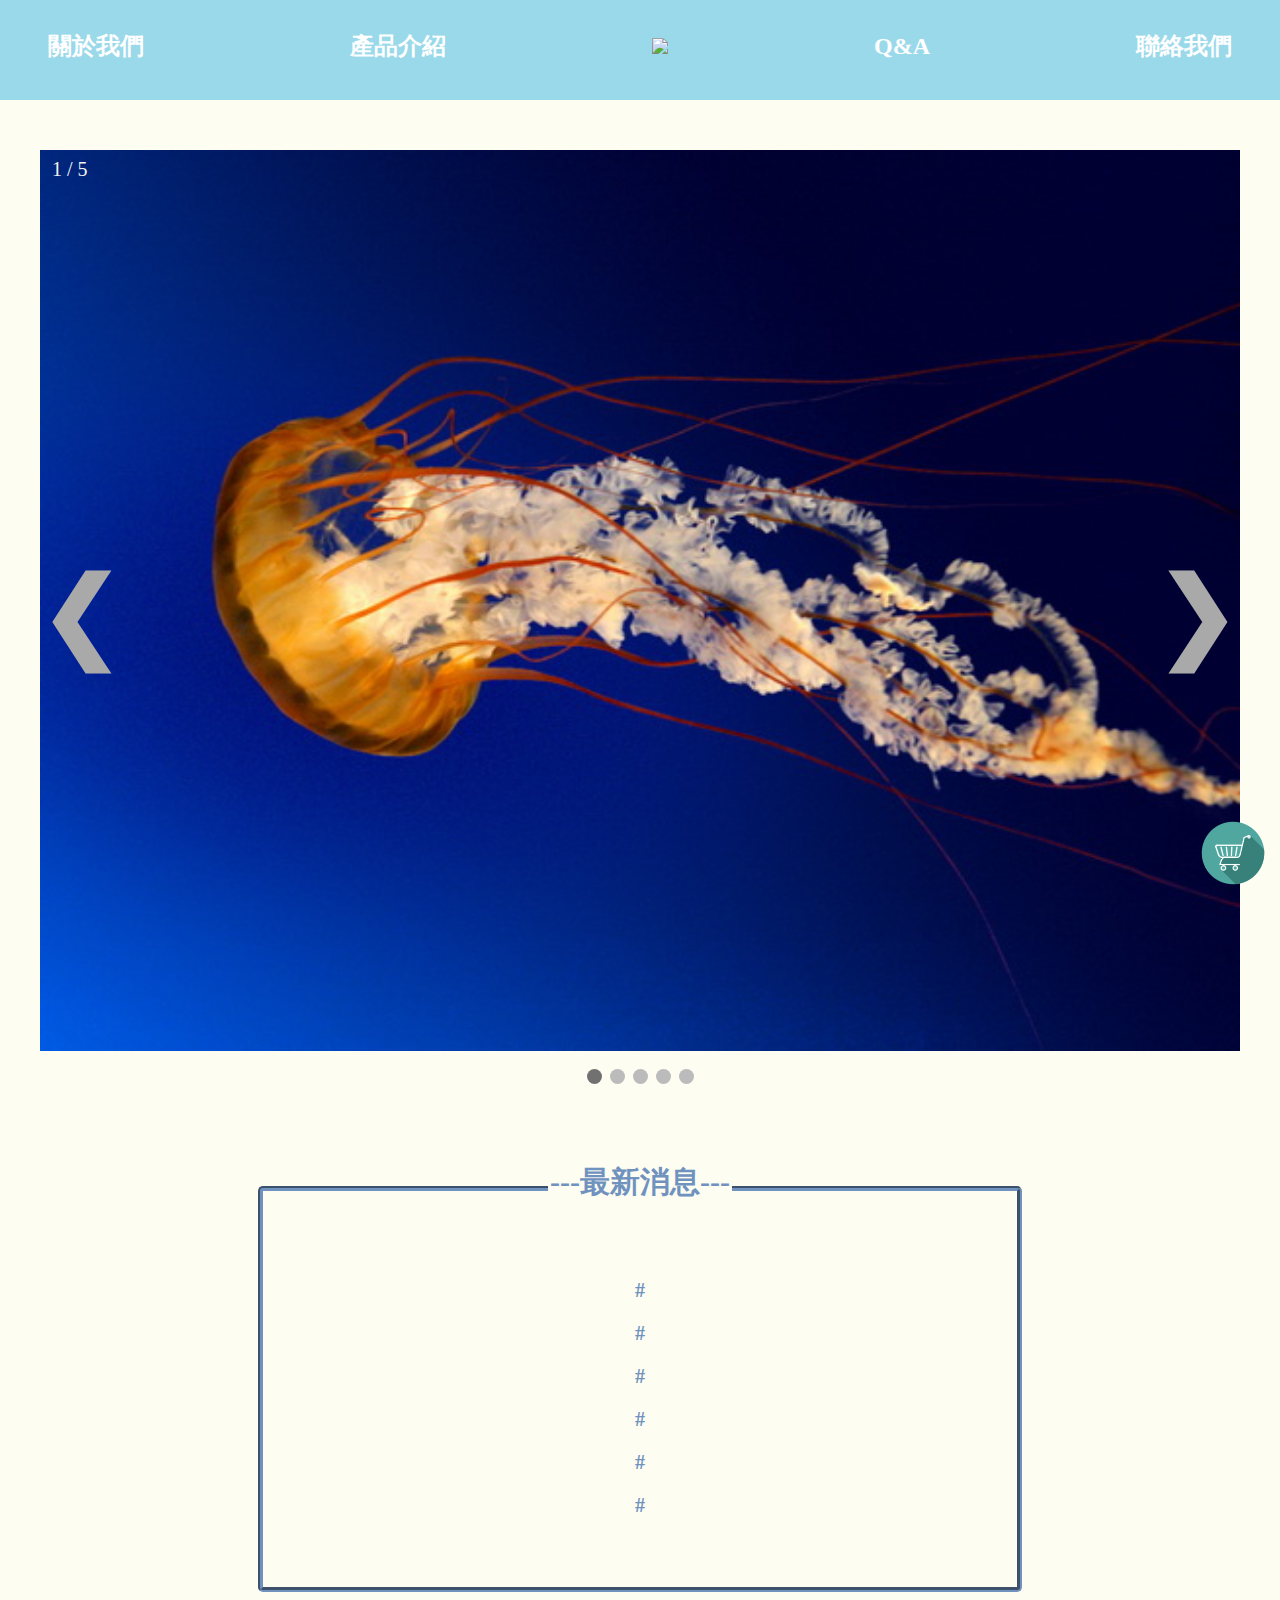
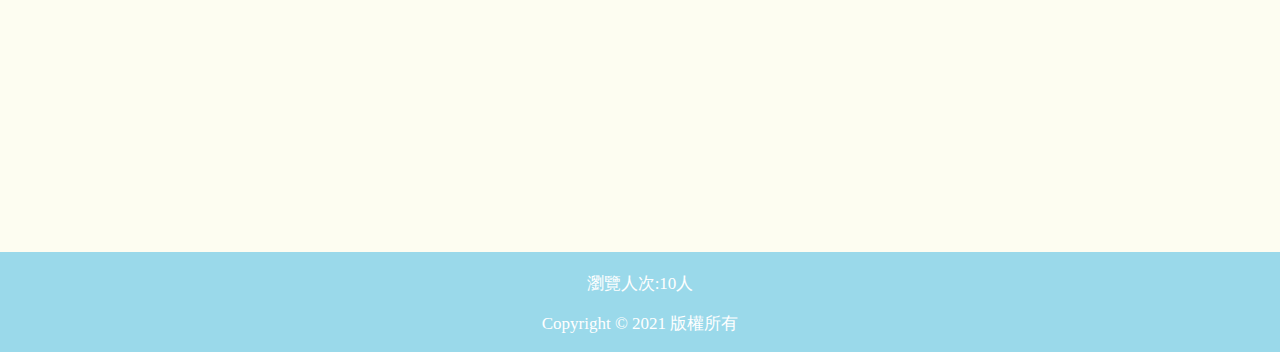
==== index.html @ 9b43ddcc "Add files via upload" ====
<!DOCTYPE html>
<html lang="en">

<head>
  <meta charset="UTF-8">
  <meta name="viewport" content="width=device-width, initial-scale=1.0">
  <title>主頁</title>
  <link rel="stylesheet" type="text/css" href="assets/Css/style.css">
  <link rel="stylesheet" type="text/css" href="assets/Css/slideshow.css">

</head>

<body>

  <div class="header">
    <div class="url">
      <a href="">關於我們</a>
      <a href="">產品介紹</a>
      <a href=""><img src="./assets/Image/logo.png"></a>
      <a href="">Q&A</a>
      <a href="">聯絡我們</a>
    </div>
    <a class="login" href="">LOG IN</a>
  </div>

  <a href=""><img class="shoppingcart" src="./assets/Image/shoppingcart.png"></a>
  <div class="slideshow-container">

    <div class="mySlides fade">
      <div class="numbertext">1 / 5</div>
      <img src="assets/Image/img1.jpg" style="width:100%">
    </div>

    <div class="mySlides fade">
      <div class="numbertext">2 / 5</div>
      <img src="assets/Image/img2.jpg" style="width:100%">
    </div>

    <div class="mySlides fade">
      <div class="numbertext">3 / 5</div>
      <img src="assets/Image/img3.jpg" style="width:100%">
    </div>
    <div class="mySlides fade">
      <div class="numbertext">4 / 5</div>
      <img src="assets/Image/img4.jpg" style="width:100%">
    </div>
    <div class="mySlides fade">
      <div class="numbertext">5 / 5</div>
      <img src="assets/Image/img5.jpg" style="width:100%">
    </div>
    <a class="prev" onclick="plusSlides(-1)">&#10094;</a>
    <a class="next" onclick="plusSlides(1)">&#10095;</a>

  </div>
  <br>

  <div style="text-align:center">
    <span class="dot" onclick="currentSlide(1)"></span>
    <span class="dot" onclick="currentSlide(2)"></span>
    <span class="dot" onclick="currentSlide(3)"></span>
    <span class="dot" onclick="currentSlide(4)"></span>
    <span class="dot" onclick="currentSlide(5)"></span>
  </div>
  <script src="./assets/Js/slideshow.js"></script>
  <fieldset>
    <legend>---最新消息---</legend>
    <p>#</p>
    <p>#</p>
    <p>#</p>
    <p>#</p>
    <p>#</p>
    <p>#</p>
  </fieldset>

</body>
<footer>
  <p>瀏覽人次:10人</p>
  <p>Copyright © 2021 版權所有</p>
</footer>

</html>
---- assets/Css/style.css ----
body {
  background-color: #fdfdf1;
}

.header {
  width: 100%;
  height: 100px;
  position: fixed;
  top: 0px;
  left: 0px;
  z-index: 5;
  background-color: #9ad9ea;
  border-radius: 0px;
  font-size: 24px;
  text-align: center;

}

.header a {
  color: white;
  text-decoration: none;
  font-weight: bold;
}

.header .url {
  position: relative;
  top: 30px;
  word-spacing: 200px;
}

.login {
  position: relative;
  right: -680px;
  font-size: 20px;
  top: 40px
}

footer {
  position: relative;
  margin-left: -8px;
  margin-right: -8px;
  bottom: -10px;
  width: auto;
  height: 100px;
  background-color: #9ad9ea;
  color: white;
  text-align: center;
}

footer p {
  position: relative;
  bottom: -20px;
  font-size: 17px;
}

fieldset {
  color: #7092bf;
  border-radius: 5px;
  border-color: #7092bf;
  border-width: 5px;
  font-weight: bold;
  margin: 80px 250px 250px;
  padding: 50px;
  text-align: center;
  font-size: 20px;
}

legend {
  text-align: center;
  font-size: 30px;
  position: relative;
  top: -6px;
}

.shoppingcart {
  position: fixed;
  right: 15px;
  bottom: 15px;
  z-index: 3;
}
---- assets/Css/slideshow.css ----
.mySlides {
  display: none;
}

.mySlides img {
  vertical-align: middle;
}

/* Slideshow container */
.slideshow-container {
  max-width: 1200px;
  margin: auto;
  position: relative;
  margin-top: 150px;
}

/* Next & previous buttons */
.prev,
.next {
  cursor: pointer;
  position: absolute;
  top: 45%;
  color: darkgray;
  font-weight: bold;
  font-size: 100px;
  transition: 0.6s ease;
  user-select: none;
}

/* Position the "next button" to the right */
.next {
  right: 0;
}

/* On hover, add a black background color with a little bit see-through */
.prev:hover,
.next:hover {
  color: black;
}

/* Caption text */
.text {
  color: #f2f2f2;
  font-size: 15px;
  padding: 8px 12px;
  position: absolute;
  bottom: 8px;
  width: 100%;
  text-align: center;
}

/* Number text (1/3 etc) */
.numbertext {
  color: #f2f2f2;
  font-size: 20px;
  padding: 8px 12px;
  position: absolute;
  top: 0;
}

/* The dots/bullets/indicators */
.dot {
  cursor: pointer;
  height: 15px;
  width: 15px;
  margin: 0 2px;
  background-color: #bbb;
  border-radius: 50%;
  display: inline-block;
  ackground-color 0.6s ease;
}

.active,
.dot:hover {
  background-color: #717171;
}

/* Fading animation */
.fade {
  -webkit-animation-name: fade;
  -webkit-animation-duration: 1.5s;
  animation-name: fade;
  animation-duration: 1.5s;
}

@-webkit-keyframes fade {
  from {
    opacity: .4
  }

  to {
    opacity: 1
  }
}

@keyframes fade {
  from {
    opacity: .4
  }

  to {
    opacity: 1
  }
}

/* On smaller screens, decrease text size */
@media only screen and (max-width: 300px) {

  .prev,
  .next,
  .text {
    font-size: 11px
  }
}
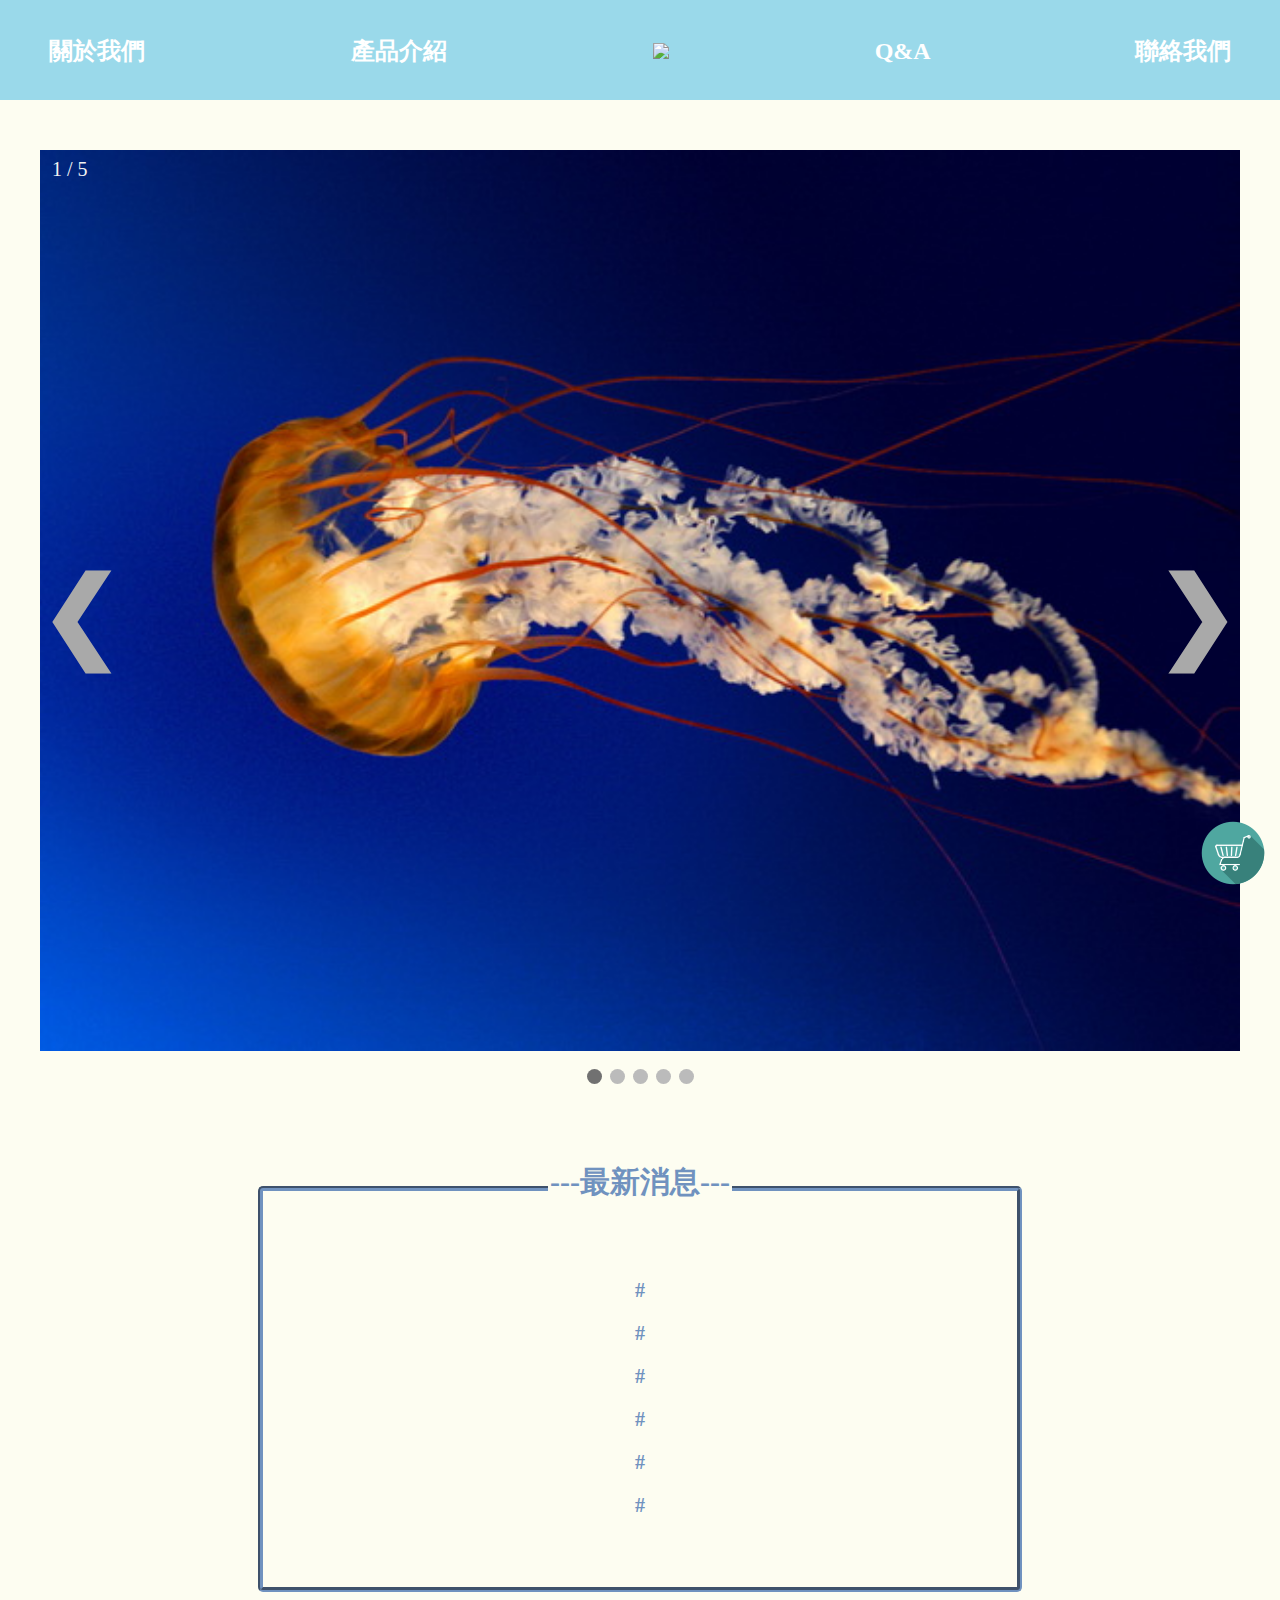
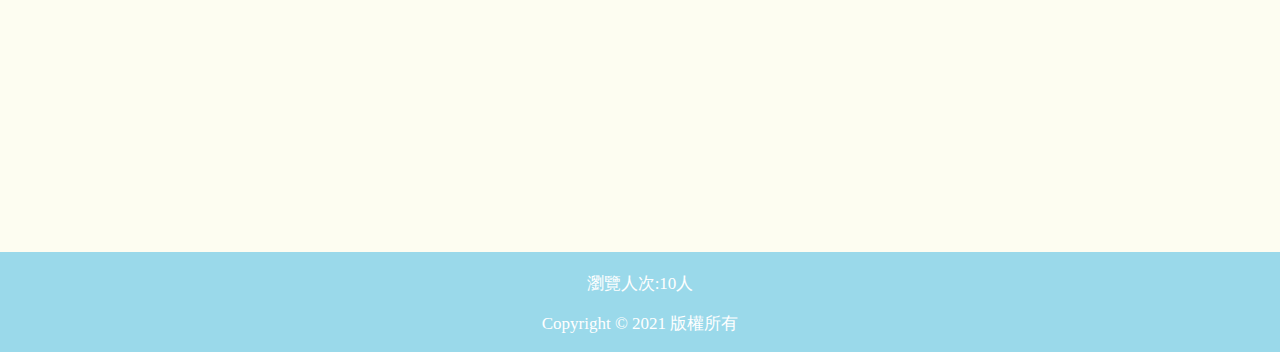
==== commit b13150e1: "Add files via upload" ====
--- a/index.html
+++ b/index.html
@@ -11,66 +11,68 @@
 </head>
 
 <body>
-
   <div class="header">
     <div class="url">
-      <a href="">關於我們</a>
-      <a href="">產品介紹</a>
-      <a href=""><img src="./assets/Image/logo.png"></a>
-      <a href="">Q&A</a>
-      <a href="">聯絡我們</a>
+      <h2>
+        <a href="">關於我們</a>
+        <a href="">產品介紹</a>
+        <a href=""><img src="./assets/Image/logo.png"></a>
+        <a href="">Q&A</a>
+        <a href="">聯絡我們</a>
+      </h2>
     </div>
+
     <a class="login" href="">LOG IN</a>
   </div>
 
-  <a href=""><img class="shoppingcart" src="./assets/Image/shoppingcart.png"></a>
-  <div class="slideshow-container">
+  <a href=""><img class="shoppingcart" src="./assets/Image/shoppingcart.png">
+    <div class="slideshow-container">
 
-    <div class="mySlides fade">
-      <div class="numbertext">1 / 5</div>
-      <img src="assets/Image/img1.jpg" style="width:100%">
+      <div class="mySlides fade">
+        <div class="numbertext">1 / 5</div>
+        <img src="assets/Image/img1.jpg" style="width:100%">
+      </div>
+
+      <div class="mySlides fade">
+        <div class="numbertext">2 / 5</div>
+        <img src="assets/Image/img2.jpg" style="width:100%">
+      </div>
+
+      <div class="mySlides fade">
+        <div class="numbertext">3 / 5</div>
+        <img src="assets/Image/img3.jpg" style="width:100%">
+      </div>
+      <div class="mySlides fade">
+        <div class="numbertext">4 / 5</div>
+        <img src="assets/Image/img4.jpg" style="width:100%">
+      </div>
+      <div class="mySlides fade">
+        <div class="numbertext">5 / 5</div>
+        <img src="assets/Image/img5.jpg" style="width:100%">
+      </div>
+      <a class="prev" onclick="plusSlides(-1)">&#10094;</a>
+      <a class="next" onclick="plusSlides(1)">&#10095;</a>
+
     </div>
+    <br>
 
-    <div class="mySlides fade">
-      <div class="numbertext">2 / 5</div>
-      <img src="assets/Image/img2.jpg" style="width:100%">
+    <div style="text-align:center">
+      <span class="dot" onclick="currentSlide(1)"></span>
+      <span class="dot" onclick="currentSlide(2)"></span>
+      <span class="dot" onclick="currentSlide(3)"></span>
+      <span class="dot" onclick="currentSlide(4)"></span>
+      <span class="dot" onclick="currentSlide(5)"></span>
     </div>
-
-    <div class="mySlides fade">
-      <div class="numbertext">3 / 5</div>
-      <img src="assets/Image/img3.jpg" style="width:100%">
-    </div>
-    <div class="mySlides fade">
-      <div class="numbertext">4 / 5</div>
-      <img src="assets/Image/img4.jpg" style="width:100%">
-    </div>
-    <div class="mySlides fade">
-      <div class="numbertext">5 / 5</div>
-      <img src="assets/Image/img5.jpg" style="width:100%">
-    </div>
-    <a class="prev" onclick="plusSlides(-1)">&#10094;</a>
-    <a class="next" onclick="plusSlides(1)">&#10095;</a>
-
-  </div>
-  <br>
-
-  <div style="text-align:center">
-    <span class="dot" onclick="currentSlide(1)"></span>
-    <span class="dot" onclick="currentSlide(2)"></span>
-    <span class="dot" onclick="currentSlide(3)"></span>
-    <span class="dot" onclick="currentSlide(4)"></span>
-    <span class="dot" onclick="currentSlide(5)"></span>
-  </div>
-  <script src="./assets/Js/slideshow.js"></script>
-  <fieldset>
-    <legend>---最新消息---</legend>
-    <p>#</p>
-    <p>#</p>
-    <p>#</p>
-    <p>#</p>
-    <p>#</p>
-    <p>#</p>
-  </fieldset>
+    <script src="./assets/Js/slideshow.js"></script>
+    <fieldset>
+      <legend>---最新消息---</legend>
+      <p>#</p>
+      <p>#</p>
+      <p>#</p>
+      <p>#</p>
+      <p>#</p>
+      <p>#</p>
+    </fieldset>
 
 </body>
 <footer>
--- a/assets/Css/style.css
+++ b/assets/Css/style.css
@@ -11,9 +11,7 @@
   z-index: 5;
   background-color: #9ad9ea;
   border-radius: 0px;
-  font-size: 24px;
   text-align: center;
-
 }
 
 .header a {
@@ -24,15 +22,14 @@
 
 .header .url {
   position: relative;
-  top: 30px;
+  top: 15px;
   word-spacing: 200px;
 }
 
 .login {
   position: relative;
   right: -680px;
-  font-size: 20px;
-  top: 40px
+  top: 20px
 }
 
 footer {
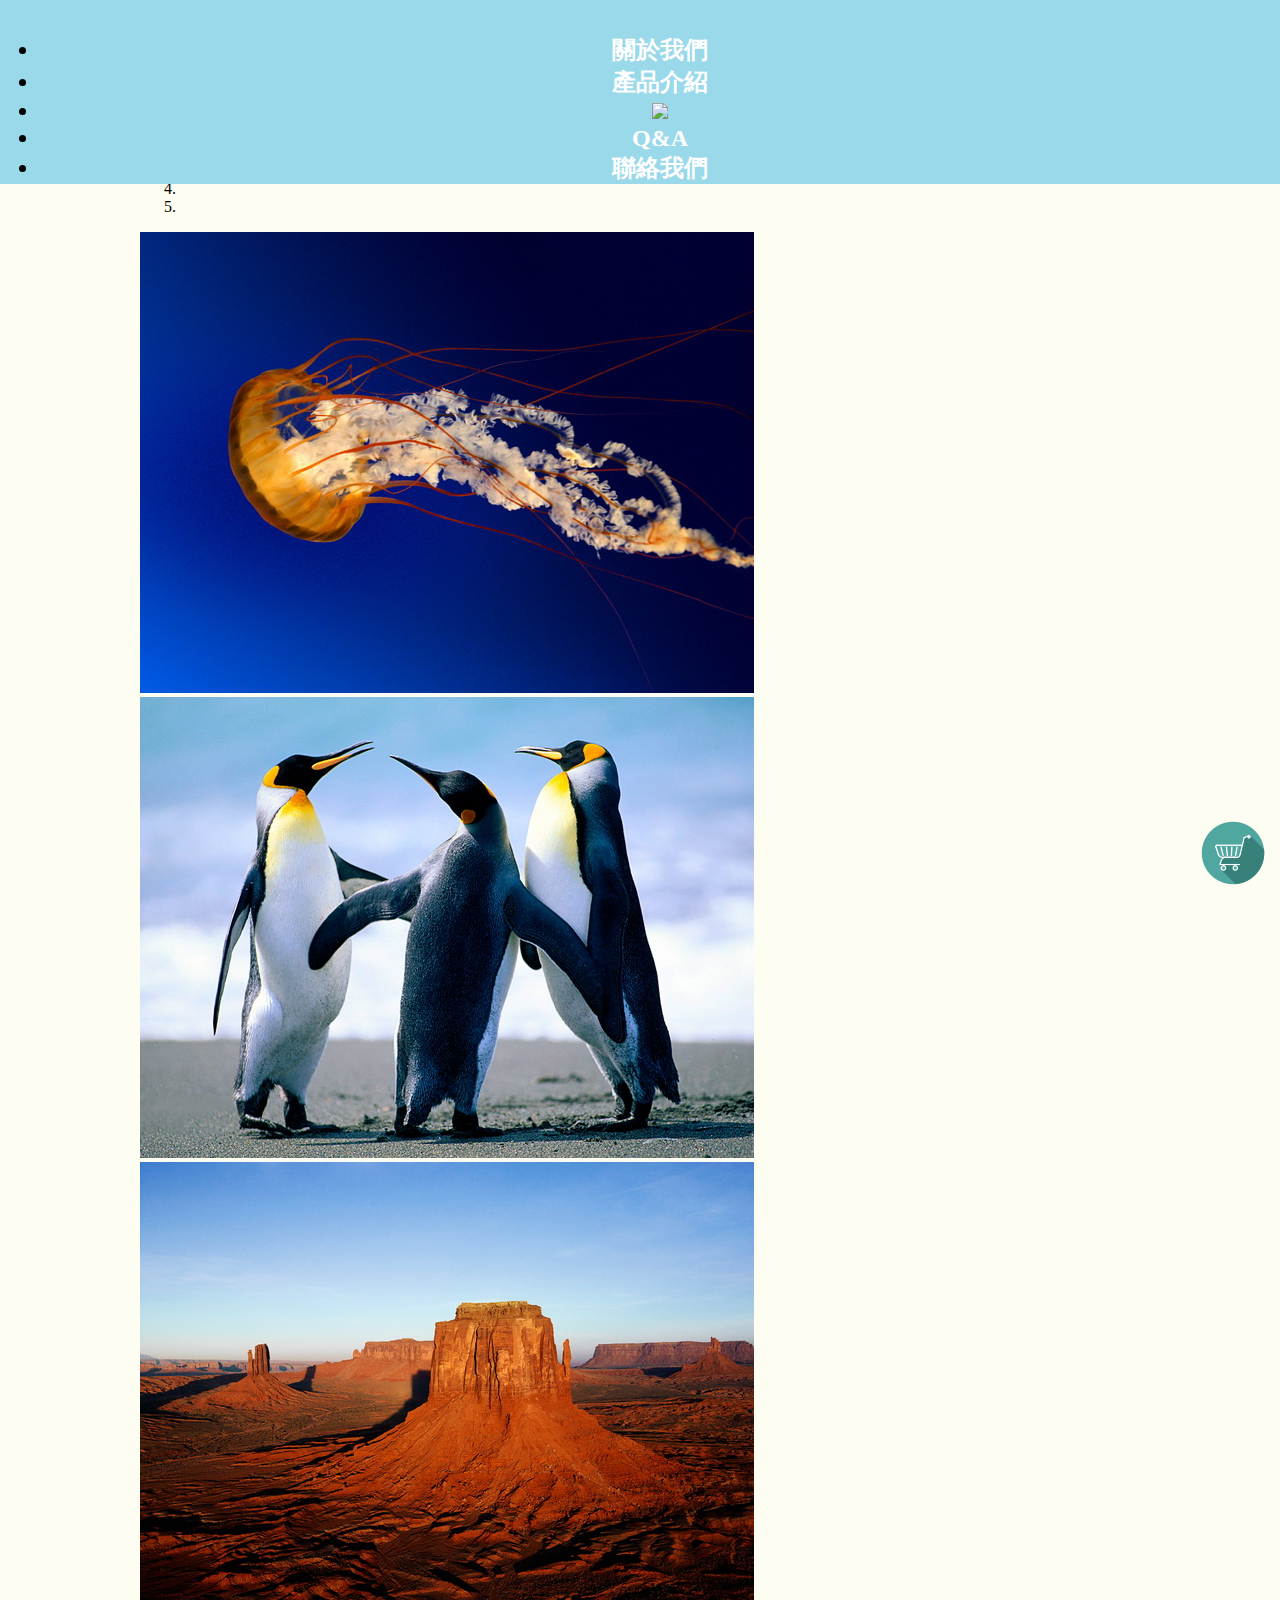
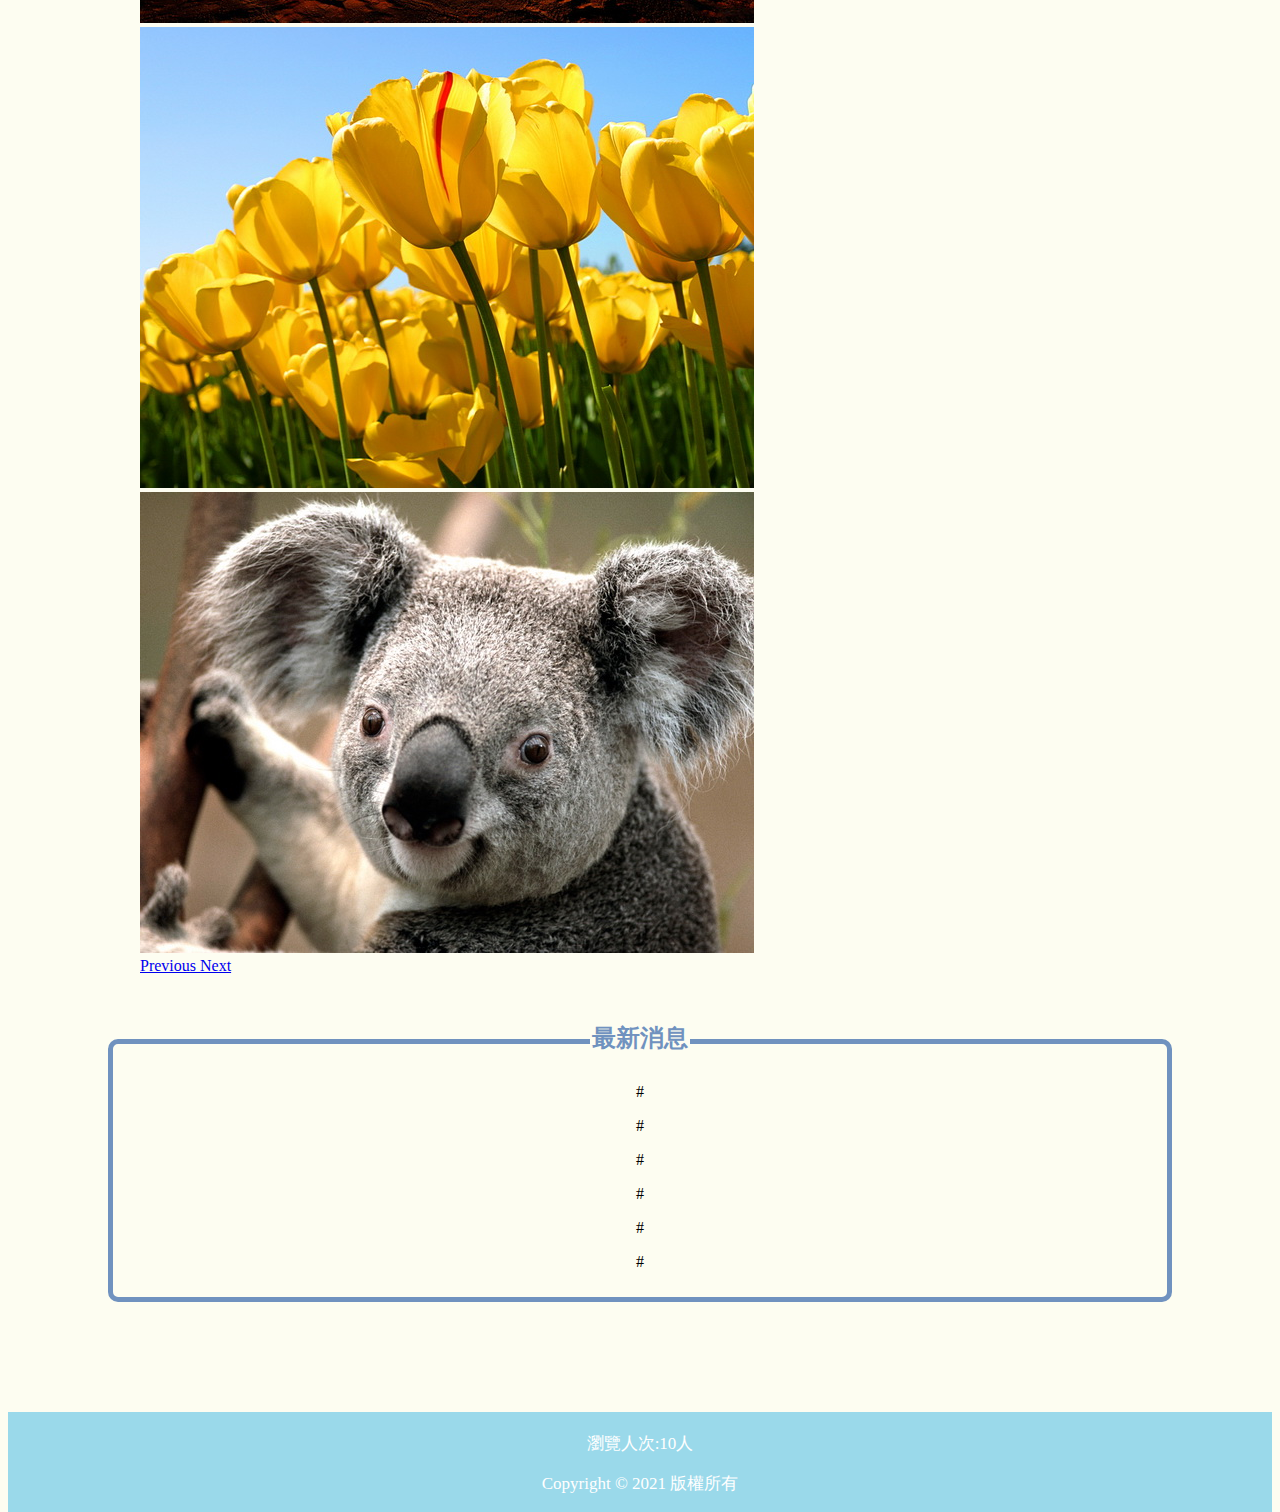
==== commit c591daba: "Add files via upload" ====
--- a/index.html
+++ b/index.html
@@ -7,73 +7,95 @@
   <title>主頁</title>
   <link rel="stylesheet" type="text/css" href="assets/Css/style.css">
   <link rel="stylesheet" type="text/css" href="assets/Css/slideshow.css">
+  <link rel="stylesheet" href="https://stackpath.bootstrapcdn.com/bootstrap/4.2.1/css/bootstrap.min.css"
+    integrity="sha384-GJzZqFGwb1QTTN6wy59ffF1BuGJpLSa9DkKMp0DgiMDm4iYMj70gZWKYbI706tWS" crossorigin="anonymous">
 
 </head>
 
 <body>
   <div class="header">
-    <div class="url">
-      <h2>
-        <a href="">關於我們</a>
-        <a href="">產品介紹</a>
-        <a href=""><img src="./assets/Image/logo.png"></a>
-        <a href="">Q&A</a>
-        <a href="">聯絡我們</a>
-      </h2>
-    </div>
+    <ul class="nav justify-content-center nav-fill">
+      <li class="nav-item">
 
-    <a class="login" href="">LOG IN</a>
+        <a class="nav-link" href="#">關於我們</a>
+      </li>
+      <li class="nav-item">
+        <a class="nav-link" href="#">產品介紹</a>
+      </li>
+      <li class="nav-item">
+        <a class="nav-link" href="#"><img src="#"></a>
+      </li>
+      <li class="nav-item">
+        <a class="nav-link" href="#">Q&A</a></h3>
+      </li>
+      <li class="nav-item">
+        <a class="nav-link" href="#">聯絡我們</a>
+      </li>
+    </ul>
   </div>
 
-  <a href=""><img class="shoppingcart" src="./assets/Image/shoppingcart.png">
-    <div class="slideshow-container">
+  <a class="login" href="">LOG IN</a>
 
-      <div class="mySlides fade">
-        <div class="numbertext">1 / 5</div>
-        <img src="assets/Image/img1.jpg" style="width:100%">
+
+  <a href=""><img class="shoppingcart" src="./assets/Image/shoppingcart.png"></a>
+  <div class="slideshow-container">
+    <div id="carouselExampleIndicators" class="carousel slide" data-ride="carousel">
+      <ol class="carousel-indicators">
+        <li data-target="#carouselExampleIndicators" data-slide-to="0" class="active"></li>
+        <li data-target="#carouselExampleIndicators" data-slide-to="1"></li>
+        <li data-target="#carouselExampleIndicators" data-slide-to="2"></li>
+        <li data-target="#carouselExampleIndicators" data-slide-to="3"></li>
+        <li data-target="#carouselExampleIndicators" data-slide-to="4"></li>
+      </ol>
+      <div class="carousel-inner">
+        <div class="carousel-item active">
+          <img src="assets/Image/img1.jpg" class="d-block w-100" alt="...">
+        </div>
+        <div class="carousel-item">
+          <img src="assets/Image/img2.jpg" class="d-block w-100" alt="...">
+        </div>
+        <div class="carousel-item">
+          <img src="assets/Image/img3.jpg" class="d-block w-100" alt="...">
+        </div>
+        <div class="carousel-item">
+          <img src="assets/Image/img4.jpg" class="d-block w-100" alt="...">
+        </div>
+        <div class="carousel-item">
+          <img src="assets/Image/img5.jpg" class="d-block w-100" alt="...">
+        </div>
       </div>
+      <a class="carousel-control-prev" href="#carouselExampleIndicators" role="button" data-slide="prev">
+        <span class="carousel-control-prev-icon" aria-hidden="true"></span>
+        <span class="sr-only">Previous</span>
+      </a>
+      <a class="carousel-control-next" href="#carouselExampleIndicators" role="button" data-slide="next">
+        <span class="carousel-control-next-icon" aria-hidden="true"></span>
+        <span class="sr-only">Next</span>
+      </a>
+    </div>
+  </div>
 
-      <div class="mySlides fade">
-        <div class="numbertext">2 / 5</div>
-        <img src="assets/Image/img2.jpg" style="width:100%">
-      </div>
-
-      <div class="mySlides fade">
-        <div class="numbertext">3 / 5</div>
-        <img src="assets/Image/img3.jpg" style="width:100%">
-      </div>
-      <div class="mySlides fade">
-        <div class="numbertext">4 / 5</div>
-        <img src="assets/Image/img4.jpg" style="width:100%">
-      </div>
-      <div class="mySlides fade">
-        <div class="numbertext">5 / 5</div>
-        <img src="assets/Image/img5.jpg" style="width:100%">
-      </div>
-      <a class="prev" onclick="plusSlides(-1)">&#10094;</a>
-      <a class="next" onclick="plusSlides(1)">&#10095;</a>
-
-    </div>
-    <br>
-
-    <div style="text-align:center">
-      <span class="dot" onclick="currentSlide(1)"></span>
-      <span class="dot" onclick="currentSlide(2)"></span>
-      <span class="dot" onclick="currentSlide(3)"></span>
-      <span class="dot" onclick="currentSlide(4)"></span>
-      <span class="dot" onclick="currentSlide(5)"></span>
-    </div>
-    <script src="./assets/Js/slideshow.js"></script>
-    <fieldset>
-      <legend>---最新消息---</legend>
+  <fieldset class="scheduler-border">
+    <legend class="scheduler-border">最新消息</legend>
+    <div class="text">
       <p>#</p>
       <p>#</p>
       <p>#</p>
       <p>#</p>
       <p>#</p>
       <p>#</p>
-    </fieldset>
+    </div>
+  </fieldset>
 
+  <script src="https://code.jquery.com/jquery-3.3.1.slim.min.js"
+    integrity="sha384-q8i/X+965DzO0rT7abK41JStQIAqVgRVzpbzo5smXKp4YfRvH+8abtTE1Pi6jizo" crossorigin="anonymous">
+  </script>
+  <script src="https://cdnjs.cloudflare.com/ajax/libs/popper.js/1.14.6/umd/popper.min.js"
+    integrity="sha384-wHAiFfRlMFy6i5SRaxvfOCifBUQy1xHdJ/yoi7FRNXMRBu5WHdZYu1hA6ZOblgut" crossorigin="anonymous">
+  </script>
+  <script src="https://stackpath.bootstrapcdn.com/bootstrap/4.2.1/js/bootstrap.min.js"
+    integrity="sha384-B0UglyR+jN6CkvvICOB2joaf5I4l3gm9GU6Hc1og6Ls7i6U/mkkaduKaBhlAXv9k" crossorigin="anonymous">
+  </script>
 </body>
 <footer>
   <p>瀏覽人次:10人</p>
--- a/assets/Css/style.css
+++ b/assets/Css/style.css
@@ -4,14 +4,15 @@
 
 .header {
   width: 100%;
-  height: 100px;
+  height: 80px;
   position: fixed;
   top: 0px;
   left: 0px;
-  z-index: 5;
+  z-index: 50;
   background-color: #9ad9ea;
   border-radius: 0px;
   text-align: center;
+  font-size: 24px;
 }
 
 .header a {
@@ -20,10 +21,10 @@
   font-weight: bold;
 }
 
-.header .url {
+.nav {
   position: relative;
-  top: 15px;
-  word-spacing: 200px;
+  top: 10px;
+  background-color: #9ad9ea;
 }
 
 .login {
@@ -34,8 +35,6 @@
 
 footer {
   position: relative;
-  margin-left: -8px;
-  margin-right: -8px;
   bottom: -10px;
   width: auto;
   height: 100px;
@@ -50,23 +49,25 @@
   font-size: 17px;
 }
 
-fieldset {
-  color: #7092bf;
-  border-radius: 5px;
-  border-color: #7092bf;
-  border-width: 5px;
-  font-weight: bold;
-  margin: 80px 250px 250px;
-  padding: 50px;
+
+
+
+fieldset.scheduler-border {
+  border: 5px solid #7092bf;
+  padding: 10px;
+  border-radius: 10px;
+  margin: 50px 100px 100px;
   text-align: center;
-  font-size: 20px;
 }
 
-legend {
+legend.scheduler-border {
+  width: auto;
   text-align: center;
-  font-size: 30px;
+  font-size: 24px;
+  color: #7092bf;
+  font-weight: bold;
   position: relative;
-  top: -6px;
+  top: -3px
 }
 
 .shoppingcart {
--- a/assets/Css/slideshow.css
+++ b/assets/Css/slideshow.css
@@ -1,114 +1,6 @@
-.mySlides {
-  display: none;
-}
-
-.mySlides img {
-  vertical-align: middle;
-}
-
-/* Slideshow container */
 .slideshow-container {
-  max-width: 1200px;
+  max-width: 1000px;
   margin: auto;
   position: relative;
-  margin-top: 150px;
-}
-
-/* Next & previous buttons */
-.prev,
-.next {
-  cursor: pointer;
-  position: absolute;
-  top: 45%;
-  color: darkgray;
-  font-weight: bold;
-  font-size: 100px;
-  transition: 0.6s ease;
-  user-select: none;
-}
-
-/* Position the "next button" to the right */
-.next {
-  right: 0;
-}
-
-/* On hover, add a black background color with a little bit see-through */
-.prev:hover,
-.next:hover {
-  color: black;
-}
-
-/* Caption text */
-.text {
-  color: #f2f2f2;
-  font-size: 15px;
-  padding: 8px 12px;
-  position: absolute;
-  bottom: 8px;
-  width: 100%;
-  text-align: center;
-}
-
-/* Number text (1/3 etc) */
-.numbertext {
-  color: #f2f2f2;
-  font-size: 20px;
-  padding: 8px 12px;
-  position: absolute;
-  top: 0;
-}
-
-/* The dots/bullets/indicators */
-.dot {
-  cursor: pointer;
-  height: 15px;
-  width: 15px;
-  margin: 0 2px;
-  background-color: #bbb;
-  border-radius: 50%;
-  display: inline-block;
-  ackground-color 0.6s ease;
-}
-
-.active,
-.dot:hover {
-  background-color: #717171;
-}
-
-/* Fading animation */
-.fade {
-  -webkit-animation-name: fade;
-  -webkit-animation-duration: 1.5s;
-  animation-name: fade;
-  animation-duration: 1.5s;
-}
-
-@-webkit-keyframes fade {
-  from {
-    opacity: .4
-  }
-
-  to {
-    opacity: 1
-  }
-}
-
-@keyframes fade {
-  from {
-    opacity: .4
-  }
-
-  to {
-    opacity: 1
-  }
-}
-
-/* On smaller screens, decrease text size */
-@media only screen and (max-width: 300px) {
-
-  .prev,
-  .next,
-  .text {
-    font-size: 11px
-  }
+  margin-top: 100px;
 }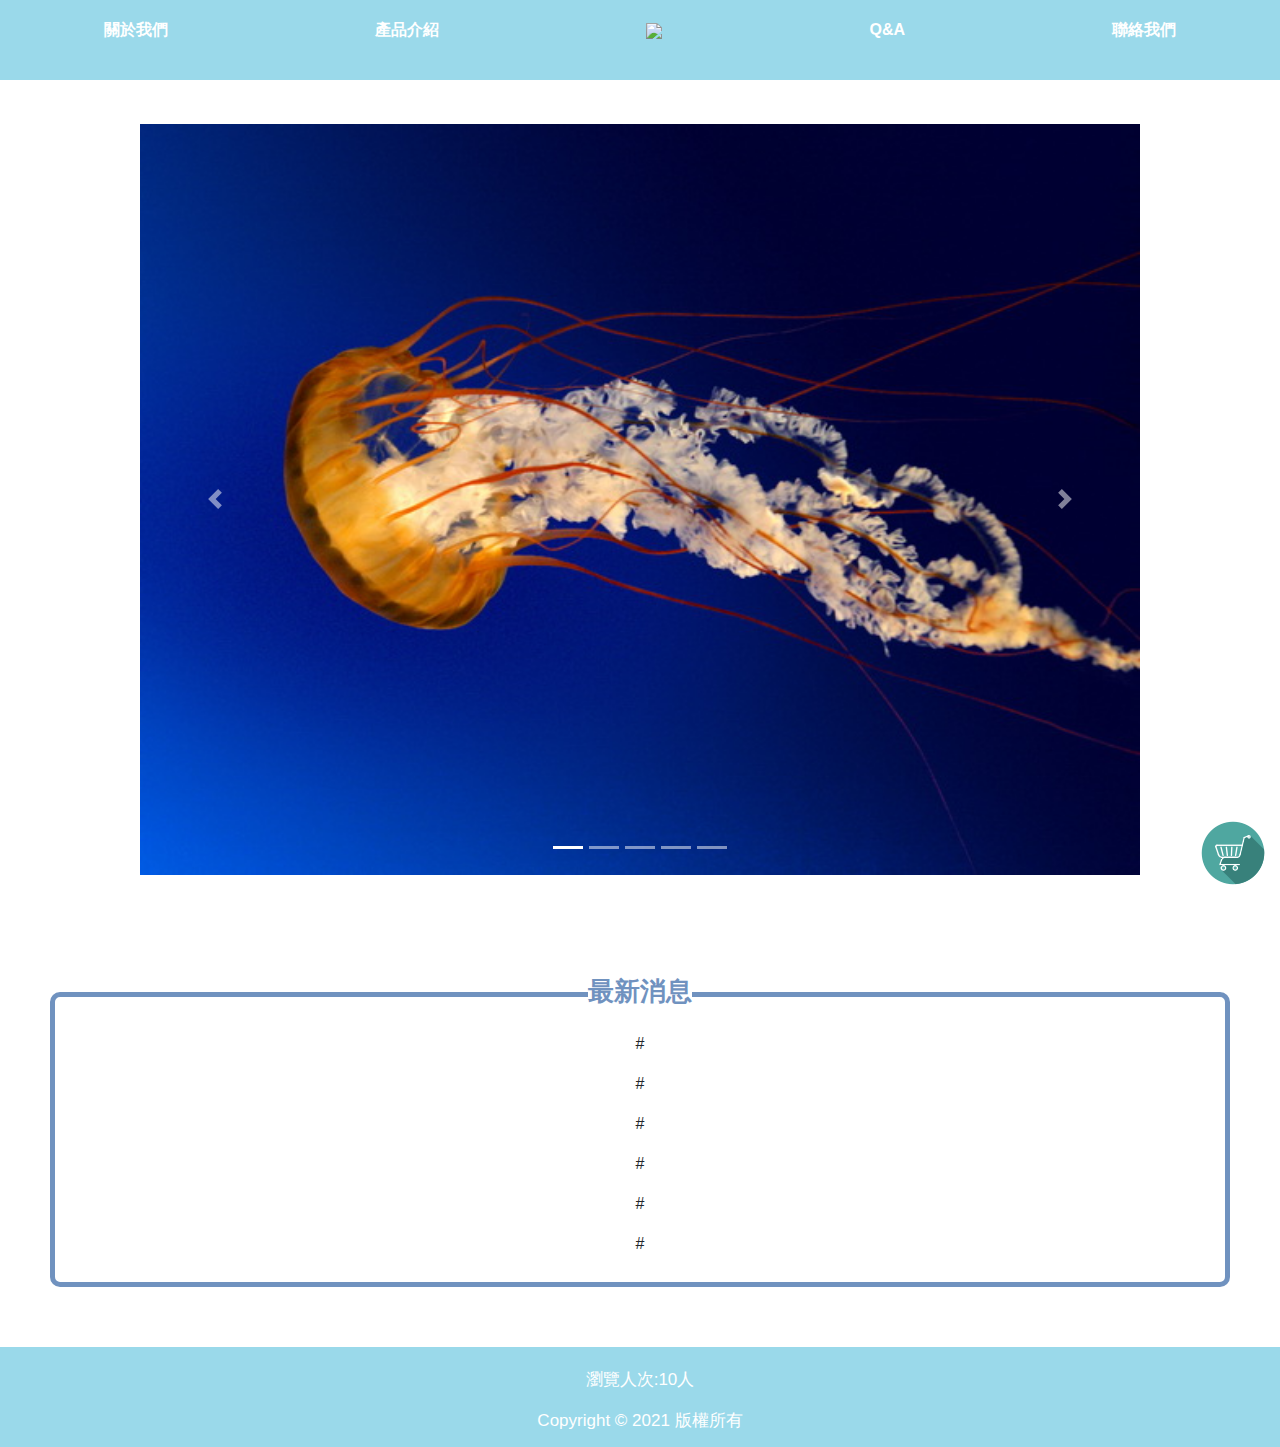
==== commit 2b4f348a: "Add files via upload" ====
--- a/index.html
+++ b/index.html
@@ -7,8 +7,7 @@
   <title>主頁</title>
   <link rel="stylesheet" type="text/css" href="assets/Css/style.css">
   <link rel="stylesheet" type="text/css" href="assets/Css/slideshow.css">
-  <link rel="stylesheet" href="https://stackpath.bootstrapcdn.com/bootstrap/4.2.1/css/bootstrap.min.css"
-    integrity="sha384-GJzZqFGwb1QTTN6wy59ffF1BuGJpLSa9DkKMp0DgiMDm4iYMj70gZWKYbI706tWS" crossorigin="anonymous">
+  <link rel="stylesheet" href="https://stackpath.bootstrapcdn.com/bootstrap/4.2.1/css/bootstrap.min.css">
 
 </head>
 
--- a/assets/Css/style.css
+++ b/assets/Css/style.css
@@ -12,7 +12,6 @@
   background-color: #9ad9ea;
   border-radius: 0px;
   text-align: center;
-  font-size: 24px;
 }
 
 .header a {
@@ -56,14 +55,14 @@
   border: 5px solid #7092bf;
   padding: 10px;
   border-radius: 10px;
-  margin: 50px 100px 100px;
+  margin: 50px 50px 50px;
   text-align: center;
 }
 
 legend.scheduler-border {
   width: auto;
   text-align: center;
-  font-size: 24px;
+  font-size: 26px;
   color: #7092bf;
   font-weight: bold;
   position: relative;
--- a/assets/Css/slideshow.css
+++ b/assets/Css/slideshow.css
@@ -1,6 +1,5 @@
 .slideshow-container {
   max-width: 1000px;
-  margin: auto;
+  margin: 100px auto;
   position: relative;
-  margin-top: 100px;
 }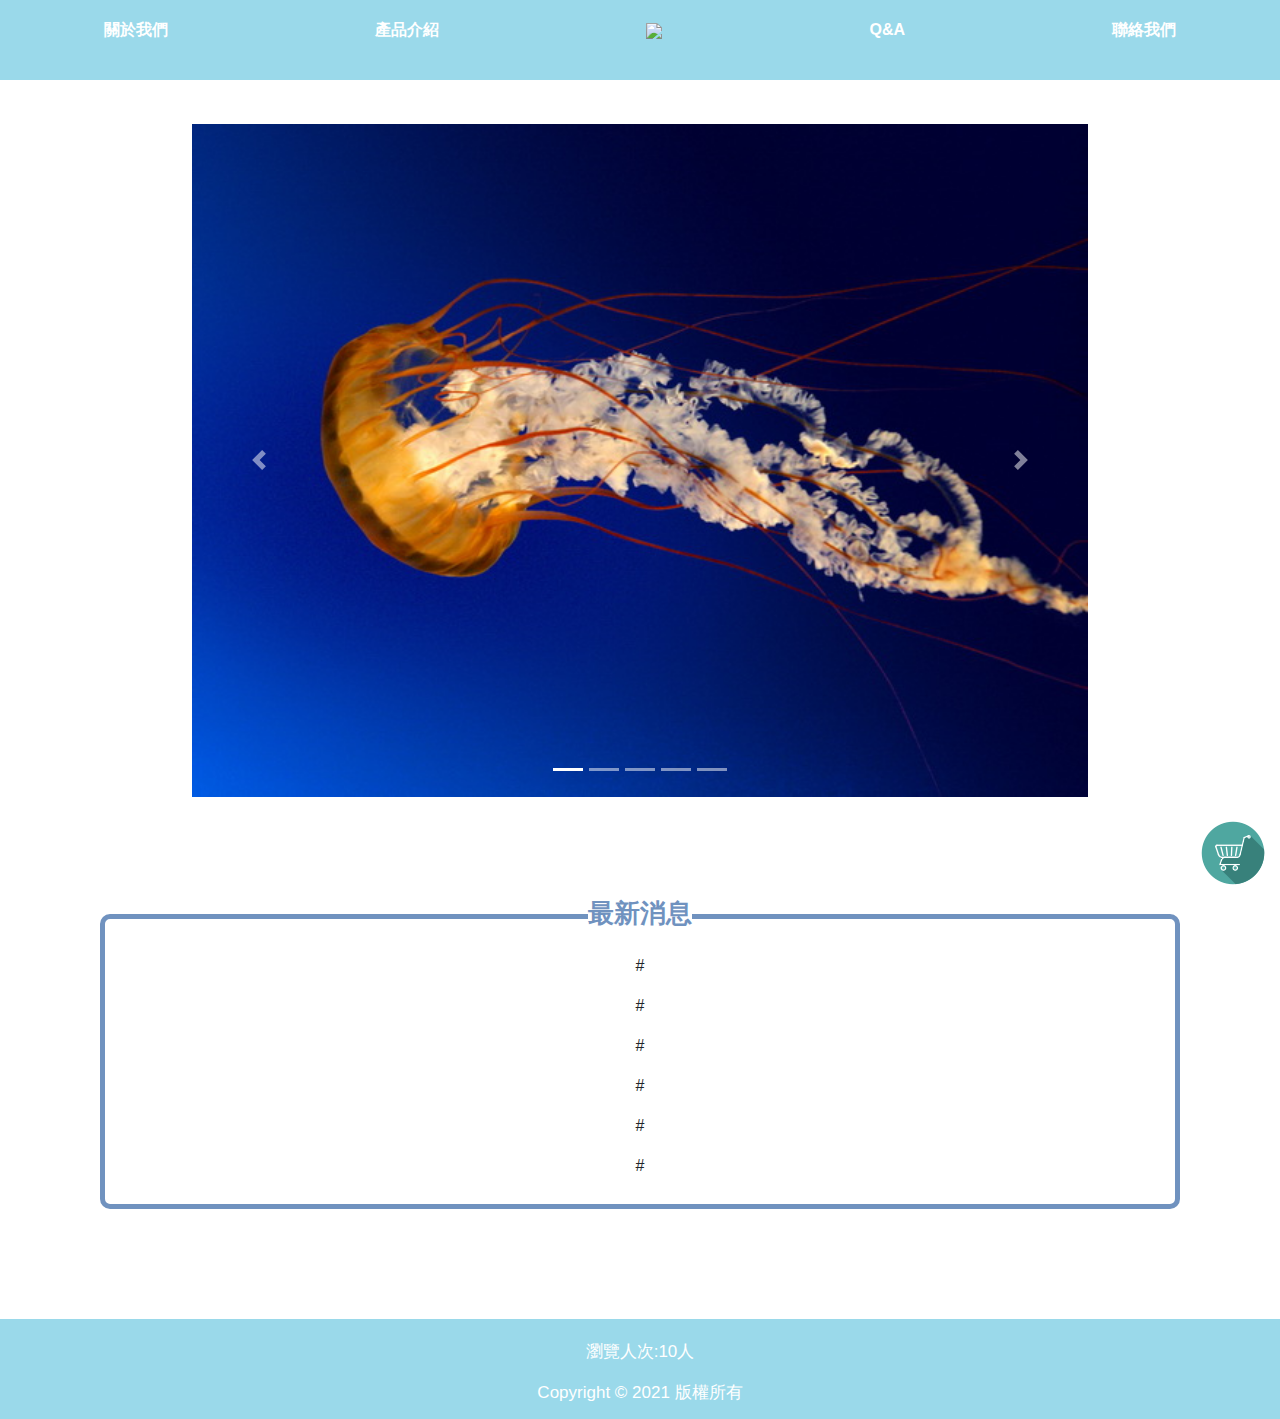
==== commit 0687a0ab: "Add files via upload" ====
--- a/index.html
+++ b/index.html
@@ -4,7 +4,7 @@
 <head>
   <meta charset="UTF-8">
   <meta name="viewport" content="width=device-width, initial-scale=1.0">
-  <title>主頁</title>
+  <meta name="viewport" content="width=device-width,initial-scale=1,user-scalable=no" <title>主頁</title>
   <link rel="stylesheet" type="text/css" href="assets/Css/style.css">
   <link rel="stylesheet" type="text/css" href="assets/Css/slideshow.css">
   <link rel="stylesheet" href="https://stackpath.bootstrapcdn.com/bootstrap/4.2.1/css/bootstrap.min.css">
--- a/assets/Css/style.css
+++ b/assets/Css/style.css
@@ -48,14 +48,11 @@
   font-size: 17px;
 }
 
-
-
-
 fieldset.scheduler-border {
   border: 5px solid #7092bf;
   padding: 10px;
   border-radius: 10px;
-  margin: 50px 50px 50px;
+  margin: 50px 100px 100px;
   text-align: center;
 }
 
--- a/assets/Css/slideshow.css
+++ b/assets/Css/slideshow.css
@@ -1,5 +1,9 @@
 .slideshow-container {
-  max-width: 1000px;
+  width: 70%;
   margin: 100px auto;
   position: relative;
+}
+
+#container {
+  width: 100px;
 }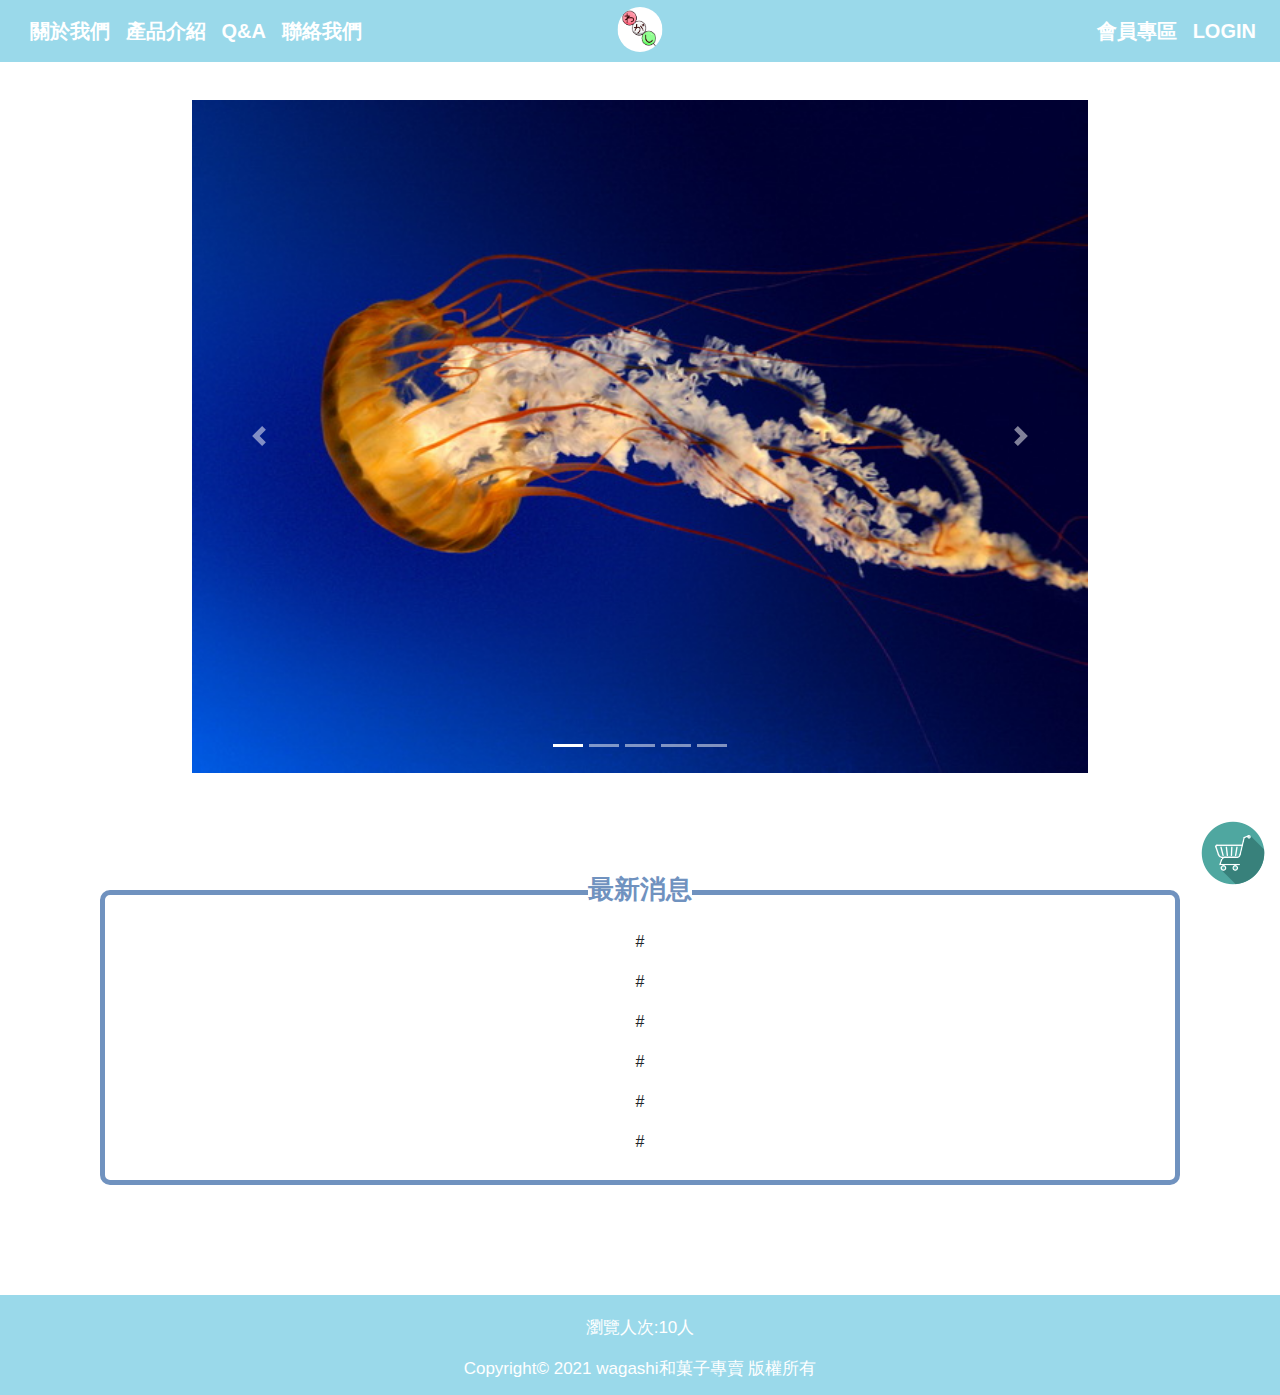
==== commit a44c997e: "Add files via upload" ====
--- a/index.html
+++ b/index.html
@@ -3,8 +3,8 @@
 
 <head>
   <meta charset="UTF-8">
-  <meta name="viewport" content="width=device-width, initial-scale=1.0">
-  <meta name="viewport" content="width=device-width,initial-scale=1,user-scalable=no" <title>主頁</title>
+  <meta name="viewport" content="width=device-width, initial-scale=1, shrink-to-fit=no">
+  <title>主頁</title>
   <link rel="stylesheet" type="text/css" href="assets/Css/style.css">
   <link rel="stylesheet" type="text/css" href="assets/Css/slideshow.css">
   <link rel="stylesheet" href="https://stackpath.bootstrapcdn.com/bootstrap/4.2.1/css/bootstrap.min.css">
@@ -12,31 +12,43 @@
 </head>
 
 <body>
-  <div class="header">
-    <ul class="nav justify-content-center nav-fill">
-      <li class="nav-item">
 
-        <a class="nav-link" href="#">關於我們</a>
-      </li>
-      <li class="nav-item">
-        <a class="nav-link" href="#">產品介紹</a>
-      </li>
-      <li class="nav-item">
-        <a class="nav-link" href="#"><img src="#"></a>
-      </li>
-      <li class="nav-item">
-        <a class="nav-link" href="#">Q&A</a></h3>
-      </li>
-      <li class="nav-item">
-        <a class="nav-link" href="#">聯絡我們</a>
-      </li>
-    </ul>
-  </div>
+  <nav class="navbar fixed-top navbar-expand-sm navbar-dark bg-blue">
 
-  <a class="login" href="">LOG IN</a>
+    <a class="abs-center-x" href="./index.html"><img class="logo" src="./assets/Image/logo.png"></a>
+
+    <button class="navbar-toggler" type="button" data-toggle="collapse" data-target="#navbar8">
+      <span class="navbar-toggler-icon"></span>
+    </button>
+    <span class="navbar-text">&nbsp;</span>
+    <div class="navbar-collapse collapse" id="navbar8">
+      <ul class="navbar-nav">
+        <li class="nav-item">
+          <a class="nav-link active" href="#">關於我們</a>
+        </li>
+        <li class="nav-item active">
+          <a class="nav-link" href="./pages/product.html">產品介紹</a>
+        </li>
+        <li class="nav-item active">
+          <a class="nav-link" href="#">Q&A</a>
+        </li>
+        <li class="nav-item active">
+          <a class="nav-link" href="">聯絡我們</a>
+        </li>
+      </ul>
+      <ul class="navbar-nav ml-auto">
+        <li class="nav-item active">
+          <a class="nav-link" href="">會員專區</a>
+        </li>
+        <li class="nav-item active">
+          <a class="nav-link" href="">LOGIN</a>
+        </li>
+      </ul>
+    </div>
+  </nav>
+  <a href=""><img class="shoppingcart" src="./assets/Image/shoppingcart.png"></a>
 
 
-  <a href=""><img class="shoppingcart" src="./assets/Image/shoppingcart.png"></a>
   <div class="slideshow-container">
     <div id="carouselExampleIndicators" class="carousel slide" data-ride="carousel">
       <ol class="carousel-indicators">
@@ -98,7 +110,7 @@
 </body>
 <footer>
   <p>瀏覽人次:10人</p>
-  <p>Copyright © 2021 版權所有</p>
+  <p>Copyright© 2021 wagashi和菓子專賣 版權所有</p>
 </footer>
 
 </html>--- a/assets/Css/style.css
+++ b/assets/Css/style.css
@@ -9,28 +9,28 @@
   top: 0px;
   left: 0px;
   z-index: 50;
-  background-color: #9ad9ea;
+  color: #9ad9ea;
   border-radius: 0px;
   text-align: center;
 }
 
-.header a {
-  color: white;
-  text-decoration: none;
-  font-weight: bold;
-}
-
-.nav {
-  position: relative;
-  top: 10px;
+.bg-blue {
   background-color: #9ad9ea;
 }
 
-.login {
+.navbar {
+  text-decoration: none;
+  font-weight: bold;
   position: relative;
-  right: -680px;
-  top: 20px
+  font-size: 20px;
 }
+
+.logo {
+  height: 45px;
+  border-radius: 50px;
+}
+
+
 
 footer {
   position: relative;
@@ -71,4 +71,55 @@
   right: 15px;
   bottom: 15px;
   z-index: 3;
+}
+
+.abs-center-x {
+  position: fixed;
+  left: 50%;
+  top: 7px;
+  transform: translateX(-50%);
+}
+
+.vertical-menu {
+  width: 15%;
+  position: relative;
+  text-align: center;
+  margin-top: -10%;
+}
+
+.vertical-menu a {
+  background-color: #f6ffa4;
+  color: #22589f;
+  display: block;
+  padding: 12px;
+  text-decoration: none;
+}
+
+.vertical-menu a:hover {
+  background-color: #ffbb27;
+  text-decoration: none;
+}
+
+.vertical-menu a.active {
+  background-color: #ffbb27;
+}
+
+.card {
+  margin: 20px;
+  text-align: center;
+}
+
+
+
+.title {
+  position: relative;
+  margin-top: 100px;
+  text-align: center;
+  font-size: 20px;
+  color: #22589f;
+}
+
+.list-group {
+  margin: 45px;
+  width: 150px;
 }--- a/assets/Css/slideshow.css
+++ b/assets/Css/slideshow.css
@@ -5,5 +5,5 @@
 }
 
 #container {
-  width: 100px;
+  width: 100%;
 }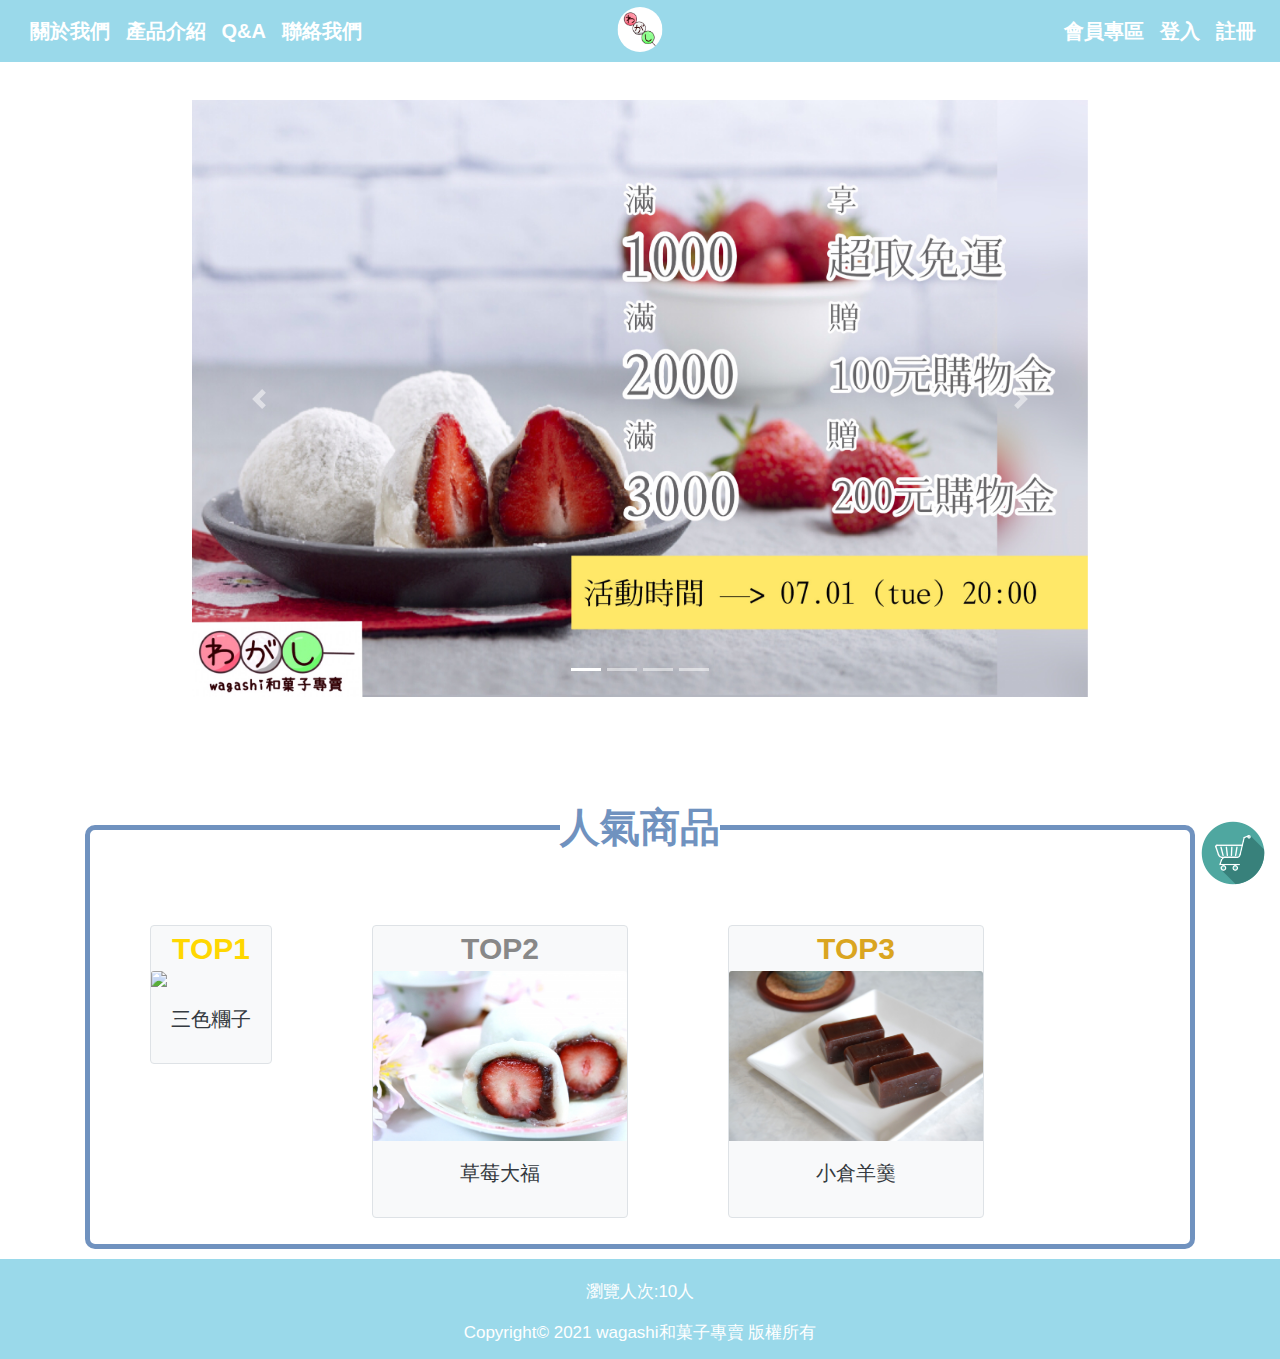
==== commit 73cb8f92: "Add files via upload" ====
--- a/index.html
+++ b/index.html
@@ -3,8 +3,9 @@
 
 <head>
   <meta charset="UTF-8">
+  <link rel="icon" href="assets/Image/logo.ico" type="image/x-icon" />
   <meta name="viewport" content="width=device-width, initial-scale=1, shrink-to-fit=no">
-  <title>主頁</title>
+  <title>Wagashi</title>
   <link rel="stylesheet" type="text/css" href="assets/Css/style.css">
   <link rel="stylesheet" type="text/css" href="assets/Css/slideshow.css">
   <link rel="stylesheet" href="https://stackpath.bootstrapcdn.com/bootstrap/4.2.1/css/bootstrap.min.css">
@@ -24,29 +25,33 @@
     <div class="navbar-collapse collapse" id="navbar8">
       <ul class="navbar-nav">
         <li class="nav-item">
-          <a class="nav-link active" href="#">關於我們</a>
+          <a class="nav-link active" href="./pages/about.html">關於我們</a>
         </li>
         <li class="nav-item active">
           <a class="nav-link" href="./pages/product.html">產品介紹</a>
         </li>
         <li class="nav-item active">
-          <a class="nav-link" href="#">Q&A</a>
+          <a class="nav-link" href="./pages/qa.html">Q&A</a>
         </li>
         <li class="nav-item active">
-          <a class="nav-link" href="">聯絡我們</a>
+          <a class="nav-link" href="./pages/contact us.html">聯絡我們</a>
         </li>
       </ul>
       <ul class="navbar-nav ml-auto">
         <li class="nav-item active">
-          <a class="nav-link" href="">會員專區</a>
+          <a class="nav-link" href="./pages/member.html">會員專區</a>
         </li>
         <li class="nav-item active">
-          <a class="nav-link" href="">LOGIN</a>
+          <a class="nav-link" href="./pages/login.html">登入</a>
+        </li>
+        <li class="nav-item active">
+          <a class="nav-link" href="./pages/sign up.html">註冊</a>
         </li>
       </ul>
     </div>
   </nav>
-  <a href=""><img class="shoppingcart" src="./assets/Image/shoppingcart.png"></a>
+
+  <a href="./pages/shoppingcart.html"><img class="shoppingcart" src="assets/Image/shoppingcart.png"></a>
 
 
   <div class="slideshow-container">
@@ -56,26 +61,21 @@
         <li data-target="#carouselExampleIndicators" data-slide-to="1"></li>
         <li data-target="#carouselExampleIndicators" data-slide-to="2"></li>
         <li data-target="#carouselExampleIndicators" data-slide-to="3"></li>
-        <li data-target="#carouselExampleIndicators" data-slide-to="4"></li>
       </ol>
       <div class="carousel-inner">
         <div class="carousel-item active">
-          <img src="assets/Image/img1.jpg" class="d-block w-100" alt="...">
+          <img src="assets/Image/ad.jpg" class="d-block w-100" alt="...">
         </div>
         <div class="carousel-item">
-          <img src="assets/Image/img2.jpg" class="d-block w-100" alt="...">
+          <a href="./pages/85off.html"><img src="assets/Image/ad2.jpg" class="d-block w-100" alt="..."></a>
         </div>
         <div class="carousel-item">
-          <img src="assets/Image/img3.jpg" class="d-block w-100" alt="...">
+          <a href="./pages/dango1.html"><img src="assets/Image/ad3.jpg" class="d-block w-100" alt="..."></a>
         </div>
         <div class="carousel-item">
-          <img src="assets/Image/img4.jpg" class="d-block w-100" alt="...">
+          <img src="assets/Image/ad4.jpg" class="d-block w-100" alt="...">
         </div>
-        <div class="carousel-item">
-          <img src="assets/Image/img5.jpg" class="d-block w-100" alt="...">
-        </div>
-      </div>
-      <a class="carousel-control-prev" href="#carouselExampleIndicators" role="button" data-slide="prev">
+      </div> <a class="carousel-control-prev" href="#carouselExampleIndicators" role="button" data-slide="prev">
         <span class="carousel-control-prev-icon" aria-hidden="true"></span>
         <span class="sr-only">Previous</span>
       </a>
@@ -85,18 +85,49 @@
       </a>
     </div>
   </div>
+  <div class="container" style="margin-top: 45px;">
+    <div class="row">
+      <div class="col-sm-12">
+        <fieldset class="scheduler-border">
+          <legend class="scheduler-border" style="font-size: 40px;">人氣商品</legend>
 
-  <fieldset class="scheduler-border">
-    <legend class="scheduler-border">最新消息</legend>
-    <div class="text">
-      <p>#</p>
-      <p>#</p>
-      <p>#</p>
-      <p>#</p>
-      <p>#</p>
-      <p>#</p>
+          <div class="card-group">
+            <a href="pages/dango1.html" class="text-decoration-none">
+              <div class="card text-dark bg-light mb-3 rounded border" style="max-width: 16rem;">
+                <b style="font-size: 30px;color:gold">TOP1</b>
+                <img src="assets/Image/dango1.jpg" class="card-img-top">
+                <div class="card-body">
+                  <h5 class="card-title">三色糰子
+                  </h5>
+                </div>
+              </div>
+            </a>
+            <a href="pages/daifuku3.html" class="text-decoration-none">
+              <div class="card text-dark bg-light mb-3 rounded border" style="max-width: 16rem;">
+                <b style="font-size: 30px;color:rgb(136, 136, 136)">TOP2</b>
+                <img src="assets/Image/daifuku3.jpg" class="card-img-top">
+                <div class="card-body">
+                  <h5 class="card-title">草莓大福</h5>
+
+                </div>
+              </div>
+            </a>
+            <a href="pages/yokan2.html" class="text-decoration-none">
+              <div class="card text-dark bg-light mb-3 rounded border" style="max-width: 16rem;">
+                <b style="font-size: 30px;color: goldenrod;">TOP3</b>
+                <img src="assets/Image/youkan2.jpg" class="card-img-top">
+                <div class="card-body">
+                  <h5 class="card-title">小倉羊羹</h5>
+
+                </div>
+              </div>
+            </a>
+
+          </div>
+        </fieldset>
+      </div>
     </div>
-  </fieldset>
+  </div>
 
   <script src="https://code.jquery.com/jquery-3.3.1.slim.min.js"
     integrity="sha384-q8i/X+965DzO0rT7abK41JStQIAqVgRVzpbzo5smXKp4YfRvH+8abtTE1Pi6jizo" crossorigin="anonymous">
--- a/assets/Css/style.css
+++ b/assets/Css/style.css
@@ -28,6 +28,7 @@
 .logo {
   height: 45px;
   border-radius: 50px;
+  background-color: white;
 }
 
 
@@ -52,7 +53,6 @@
   border: 5px solid #7092bf;
   padding: 10px;
   border-radius: 10px;
-  margin: 50px 100px 100px;
   text-align: center;
 }
 
@@ -62,8 +62,6 @@
   font-size: 26px;
   color: #7092bf;
   font-weight: bold;
-  position: relative;
-  top: -3px
 }
 
 .shoppingcart {
@@ -105,21 +103,333 @@
 }
 
 .card {
+  margin: 50px;
+  text-align: center;
+}
+
+.card {
+  opacity: 1;
+  cursor: pointer;
+  transition: 0.3s;
+}
+
+.card:hover {
+  opacity: 0.6;
+}
+
+.title {
+  position: relative;
+  margin-top: 100px;
+  text-align: center;
+  font-size: 30px;
+  font-weight: bold;
+  color: #22589f;
+  text-decoration: underline;
+}
+
+.product_box {
+  color: #7092bf;
+  padding: 35px;
+  border: 3px solid #7092bf;
+  border-radius: 5px;
+  margin-top: 50px;
+}
+
+.product_img {
+  margin-top: 50px;
+  cursor: zoom-in;
+}
+
+.introduction {
+  font-size: 20px;
+  color: #22589f;
+  padding: 15px;
+  background-color: lightgreen;
+  border-radius: 10px;
+}
+
+.introduction .text {
+  font-size: 16px;
+  margin-top: 15px;
+}
+
+.star img {
+  width: 30px;
+  margin-right: -8px;
+}
+
+.comment {
+  background-color: pink;
+  border-radius: 10px;
+  padding: 10px;
+  margin-bottom: 50px;
+}
+
+.comment .text {
+  margin-top: 15px;
+}
+
+.comment p {
+  font-weight: bold;
+}
+
+.contactus {
+  padding: 20px;
+  background-color: #9ad9ea;
+  border-radius: 8px;
+}
+
+.about {
+  background-color: rgb(255, 255, 147);
+  font-size: 20px;
+  border-radius: 25px;
+  margin: 70px;
+  padding: 30px;
+  color: cadetblue;
+}
+
+.about2 {
+  border: 15px double rgb(153, 211, 235);
+  font-size: 20px;
+  border-radius: 8px;
+  margin: 70px;
+  color: rgb(95, 101, 160);
+
+}
+
+.about1 {
+  background-color: rgb(250, 250, 176);
+  border-radius: 25px;
+  margin: 70px;
+  padding: 30px;
+  font-size: 20px;
+  color: rgb(78, 139, 141);
+}
+
+.about3 {
+
+  color: rgb(96, 188, 228);
+  margin: 70px;
+  padding: 30px;
+  font-size: 20px;
+}
+
+.qa {
+  border-radius: 8px;
   margin: 20px;
-  text-align: center;
-}
-
-
-
-.title {
-  position: relative;
-  margin-top: 100px;
-  text-align: center;
-  font-size: 20px;
-  color: #22589f;
-}
-
-.list-group {
-  margin: 45px;
+  padding: 20px;
+  font-size: 18px;
+  font-weight: bold;
+  line-height: 35px;
+}
+
+.circle2 {
+  width: 60px;
+  height: 60px;
+  line-height: 45px;
+  font-size: 35px;
+  text-align: center;
+  border-radius: 999em;
+  border: 5px solid rgb(236, 174, 205);
+  color: rgb(236, 174, 205);
+  background-color: white;
+}
+
+.circle1 {
+  width: 60px;
+  height: 60px;
+  line-height: 45px;
+  font-size: 35px;
+  font-weight: bold;
+  text-align: center;
+  border-radius: 999em;
+  border: 5px solid rgb(154, 186, 224);
+  color: rgb(154, 186, 224);
+  background-color: white;
+}
+
+.t1 {
+  position: relative;
+  margin-top: -65px;
+  margin-left: 80px;
+  font-size: 40px;
+}
+
+
+.box {
+  border-radius: 8px;
+  padding: 60px 80px 60px 80px;
+  border: 5px solid #7092bf;
+  color: #7092bf;
+  font-size: 18px;
+
+}
+
+.box label {
+  line-height: 50px;
+}
+
+
+.shopping_box {
+  color: #7092bf;
+  padding: 35px;
+  border: 3px solid #7092bf;
+  border-radius: 5px;
+
+}
+
+.content h5 {
+  line-height: 35px;
+}
+
+.img1 {
+  width: 350px;
+  border-radius: 15px;
+}
+
+
+.info {
+  opacity: 0;
+  display: flex;
+  flex-direction: column;
+  align-items: center;
+  justify-content: center;
+  position: absolute;
+  background-color: rgba(0, 0, 0, .3);
+  color: white;
+  font-size: 22px;
+  width: 100%;
+  height: 100%;
+  top: 0px;
+  left: 5px;
+  border-radius: 15px;
+}
+
+.work {
+  padding: 45px;
+}
+
+.t {
+  font-size: 25px;
+  padding: 20px;
+}
+
+.t2 {
+  font-size: 25px;
+  color: #7092bf;
+  line-height: 75px;
+}
+
+.info:hover {
+  opacity: 1;
+  transition: opacity 0.8s;
+}
+
+.icon {
+  width: 50px;
+  position: relative;
+}
+
+
+#displaysign {
+  position: relative;
+  top: 80px;
+  left: 180px;
   width: 150px;
+  height: 60px;
+  background-color: #7092bf;
+  color: white;
+  border-radius: 20px;
+  font-size: 20px;
+}
+
+#displaysign2 {
+  position: relative;
+  top: 80px;
+  left: 200px;
+  width: 150px;
+  height: 60px;
+  background-color: #7092bf;
+  color: white;
+  border-radius: 20px;
+  font-size: 20px;
+}
+
+#displaysign3 {
+  position: relative;
+  top: 80px;
+  left: 220px;
+  width: 150px;
+  height: 60px;
+  background-color: #7092bf;
+  color: white;
+  border-radius: 20px;
+  font-size: 20px;
+}
+
+.signform {
+  font-family: 微軟雅黑;
+  position: fixed;
+  background-color: rgb(255, 255, 147);
+  top: 10%;
+  left: 30%;
+  width: 500px;
+  height: 550px;
+  border-radius: 1em;
+  text-align: center;
+  z-index: 999;
+}
+
+.signform2 {
+  font-family: 微軟雅黑;
+  position: fixed;
+  background-color: rgb(255, 255, 147);
+  top: 10%;
+  left: 30%;
+  width: 500px;
+  height: 550px;
+  border-radius: 1em;
+  text-align: center;
+  z-index: 999;
+}
+
+.signform3 {
+  font-family: 微軟雅黑;
+  position: fixed;
+  background-color: rgb(255, 255, 147);
+  top: 10%;
+  left: 30%;
+  width: 500px;
+  height: 550px;
+  border-radius: 1em;
+  text-align: center;
+  z-index: 999;
+}
+
+#registerform {
+  height: 450px;
+}
+
+.signclose {
+  cursor: pointer;
+  float: right;
+  overflow: hidden;
+  text-align: center;
+  position: relative;
+  height: 35px;
+  width: 35px;
+  margin-top: 10px;
+  margin-right: 10px;
+}
+
+#registerloading {
+  position: absolute;
+  width: 25px;
+  height: 25px;
+  left: 410px;
+  top: 90px;
+}
+
+.signinput::-webkit-input-placeholder {
+  font-size: 26px;
 }